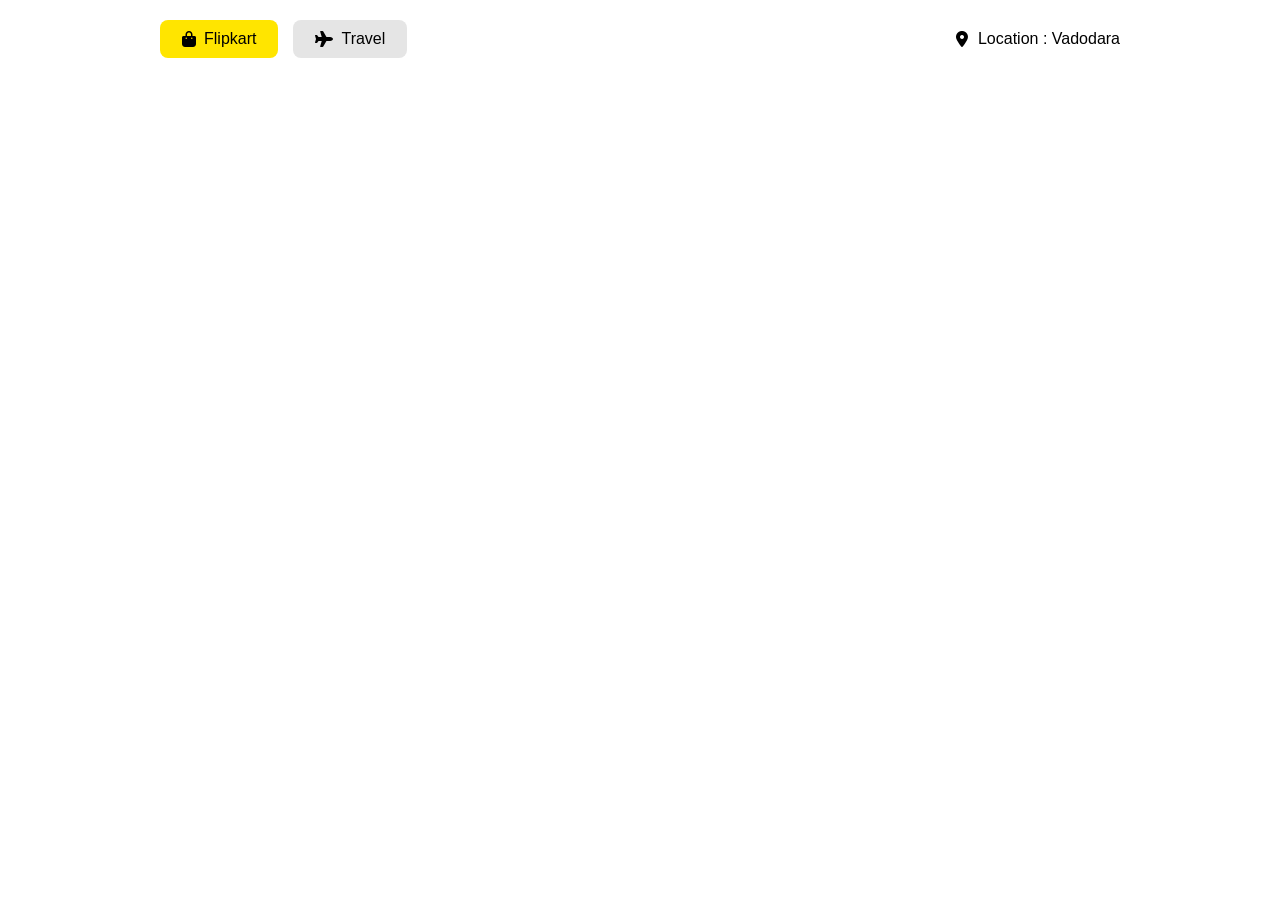
==== MINI_PROJECT/flipkart.html @ 70313714 "Flipkart navbar" ====
<!DOCTYPE html>
<html lang="en">

<head>
    <meta charset="UTF-8">
    <meta name="viewport" content="width=device-width, initial-scale=1.0">

    <link rel="stylesheet" href="flipkart.css">

    <link rel="stylesheet"
        href="https://cdnjs.cloudflare.com/ajax/libs/font-awesome/6.5.1/css/all.min.css">

    <title>Flipkart Navbar</title>
</head>

<body>

    <header>

        <nav class="top-nav">

            <div class="top-nav-left">

                <button class="btn active">
                    <i class="fa-solid fa-bag-shopping"></i>
                    Flipkart
                </button>

                <button class="btn">
                    <i class="fa-solid fa-plane"></i>
                    Travel
                </button>

            </div>

            <div class="top-nav-right">

                <i class="fa-solid fa-location-dot"></i>

                <p>Location : Vadodara</p>

            </div>

        </nav>

    </header>

</body>

</html>
---- MINI_PROJECT/flipkart.css ----
* {
    margin: 0;
    padding: 0;
    box-sizing: border-box;
    font-family: gilroy, sans-serif;
}

html,
body {
    width: 100%;
    height: 100%;
    background-color: #ffffff;
}

header {
    width: 100%;
    padding: 20px 0;

    display: flex;
    justify-content: center;
}

.top-nav {
    width: 75%;

    display: flex;
    align-items: center;
    justify-content: space-between;
}

.top-nav-left {
    display: flex;
    gap: 15px;
}

.btn {
    border: none;
    outline: none;

    padding: 10px 22px;
    border-radius: 8px;

    display: flex;
    align-items: center;
    gap: 8px;

    font-size: 16px;
    cursor: pointer;

    background-color: #e5e5e5;
}

.btn.active {
    background-color: #ffe500;
}

.top-nav-right {
    display: flex;
    align-items: center;
    gap: 10px;

    font-size: 16px;
}
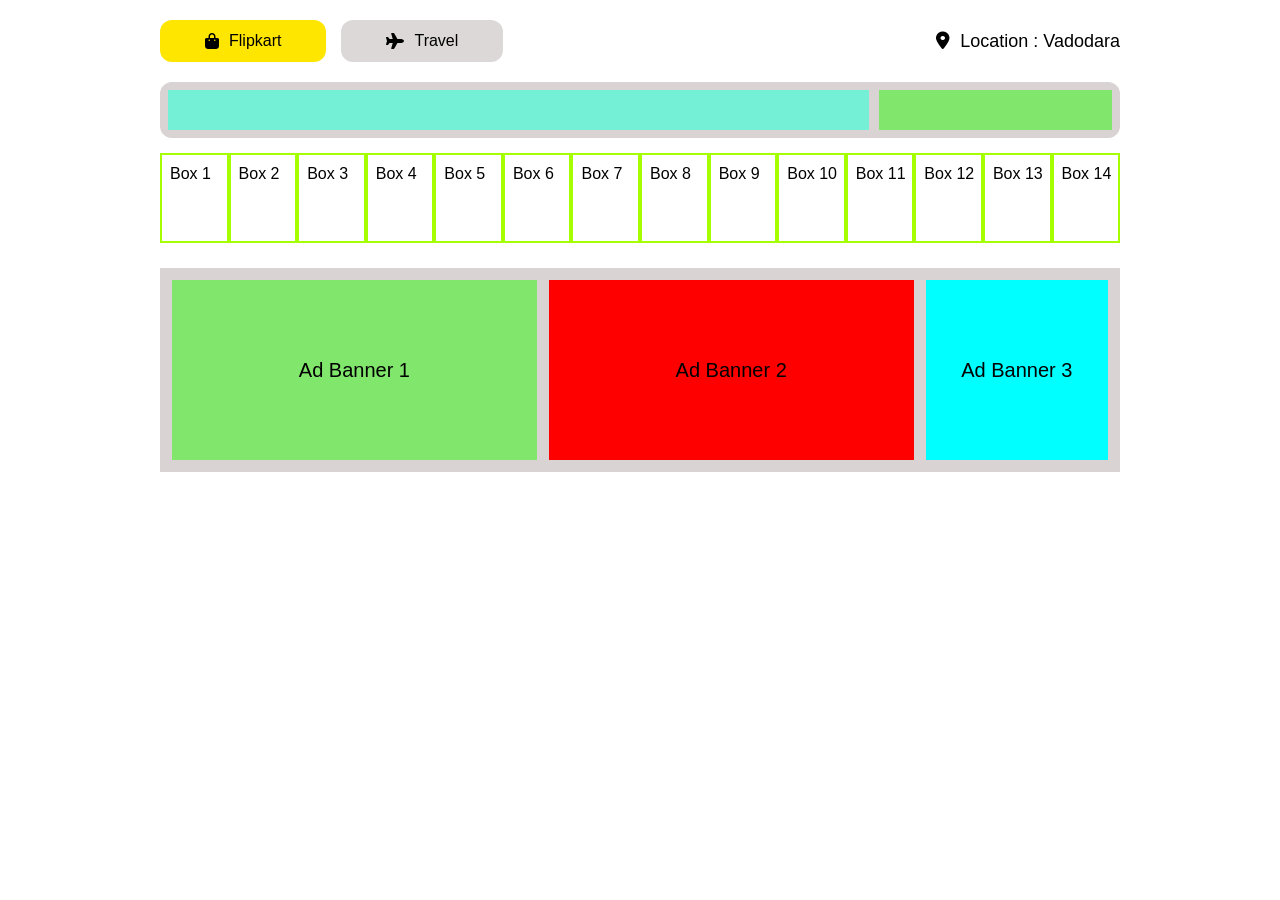
==== commit a35b5cbd: "Flipkart navbar" ====
--- a/MINI_PROJECT/flipkart.html
+++ b/MINI_PROJECT/flipkart.html
@@ -10,11 +10,12 @@
     <link rel="stylesheet"
         href="https://cdnjs.cloudflare.com/ajax/libs/font-awesome/6.5.1/css/all.min.css">
 
-    <title>Flipkart Navbar</title>
+    <title>Online Shopping Site</title>
 </head>
 
 <body>
 
+    <!-- Navbar -->
     <header>
 
         <nav class="top-nav">
@@ -45,6 +46,53 @@
 
     </header>
 
+    <main>
+
+        <!-- Search Bar Section -->
+
+        <section class="search-wrapper">
+
+            <div class="search-box"></div>
+
+            <div class="offer-box"></div>
+
+        </section>
+
+        <!-- Categories -->
+
+        <section class="category-wrapper">
+
+            <div class="category">Box 1</div>
+            <div class="category">Box 2</div>
+            <div class="category">Box 3</div>
+            <div class="category">Box 4</div>
+            <div class="category">Box 5</div>
+            <div class="category">Box 6</div>
+            <div class="category">Box 7</div>
+            <div class="category">Box 8</div>
+            <div class="category">Box 9</div>
+            <div class="category">Box 10</div>
+            <div class="category">Box 11</div>
+            <div class="category">Box 12</div>
+            <div class="category">Box 13</div>
+            <div class="category">Box 14</div>
+
+        </section>
+
+        <!-- Ads Section -->
+
+        <section class="ads-wrapper">
+
+            <div class="ad-box">Ad Banner 1</div>
+
+            <div class="ad-box">Ad Banner 2</div>
+
+            <div class="ad-box">Ad Banner 3</div>
+
+        </section>
+
+    </main>
+
 </body>
 
 </html>
--- a/MINI_PROJECT/flipkart.css
+++ b/MINI_PROJECT/flipkart.css
@@ -9,23 +9,24 @@
 body {
     width: 100%;
     height: 100%;
-    background-color: #ffffff;
+    background-color: white;
 }
+
+/* HEADER */
 
 header {
     width: 100%;
-    padding: 20px 0;
-
     display: flex;
     justify-content: center;
+    padding: 20px 0;
 }
 
 .top-nav {
     width: 75%;
 
     display: flex;
+    justify-content: space-between;
     align-items: center;
-    justify-content: space-between;
 }
 
 .top-nav-left {
@@ -37,21 +38,22 @@
     border: none;
     outline: none;
 
-    padding: 10px 22px;
-    border-radius: 8px;
+    padding: 12px 45px;
+
+    border-radius: 12px;
 
     display: flex;
     align-items: center;
-    gap: 8px;
+    gap: 10px;
 
     font-size: 16px;
     cursor: pointer;
 
-    background-color: #e5e5e5;
+    background-color: #ddd8d8;
 }
 
 .btn.active {
-    background-color: #ffe500;
+    background-color: #ffe600;
 }
 
 .top-nav-right {
@@ -59,5 +61,98 @@
     align-items: center;
     gap: 10px;
 
-    font-size: 16px;
+    font-size: 18px;
+}
+
+/* MAIN */
+
+main {
+    width: 75%;
+    margin: auto;
+}
+
+/* SEARCH SECTION */
+
+.search-wrapper {
+    background-color: #d9d3d3;
+
+    padding: 8px;
+
+    border-radius: 12px;
+
+    display: flex;
+    gap: 10px;
+}
+
+.search-box {
+    flex: 3;
+    height: 40px;
+
+    background-color: #73f0d6;
+}
+
+.offer-box {
+    flex: 1;
+    height: 40px;
+
+    background-color: #81e66c;
+}
+
+/* CATEGORY SECTION */
+
+.category-wrapper {
+    margin-top: 15px;
+
+    display: flex;
+}
+
+.category {
+    flex: 1;
+
+    height: 90px;
+
+    border: 2px solid #a5ff00;
+
+    padding-top: 10px;
+    padding-left: 8px;
+}
+
+/* ADS */
+
+.ads-wrapper {
+    margin-top: 25px;
+
+    background-color: #d9d3d3;
+
+    padding: 12px;
+
+    display: flex;
+    gap: 12px;
+}
+
+.ad-box {
+    height: 180px;
+
+    background-color: #eceaea;
+
+    display: flex;
+    justify-content: center;
+    align-items: center;
+
+    font-size: 20px;
+}
+
+.ad-box:nth-child(1) {
+    flex: 2;
+    background-color: #81e66c;
+}
+
+.ad-box:nth-child(2) {
+    flex: 2;
+    background-color: red;
+}
+
+.ad-box:nth-child(3) {
+    flex: 1;
+    background-color: aqua;
 }
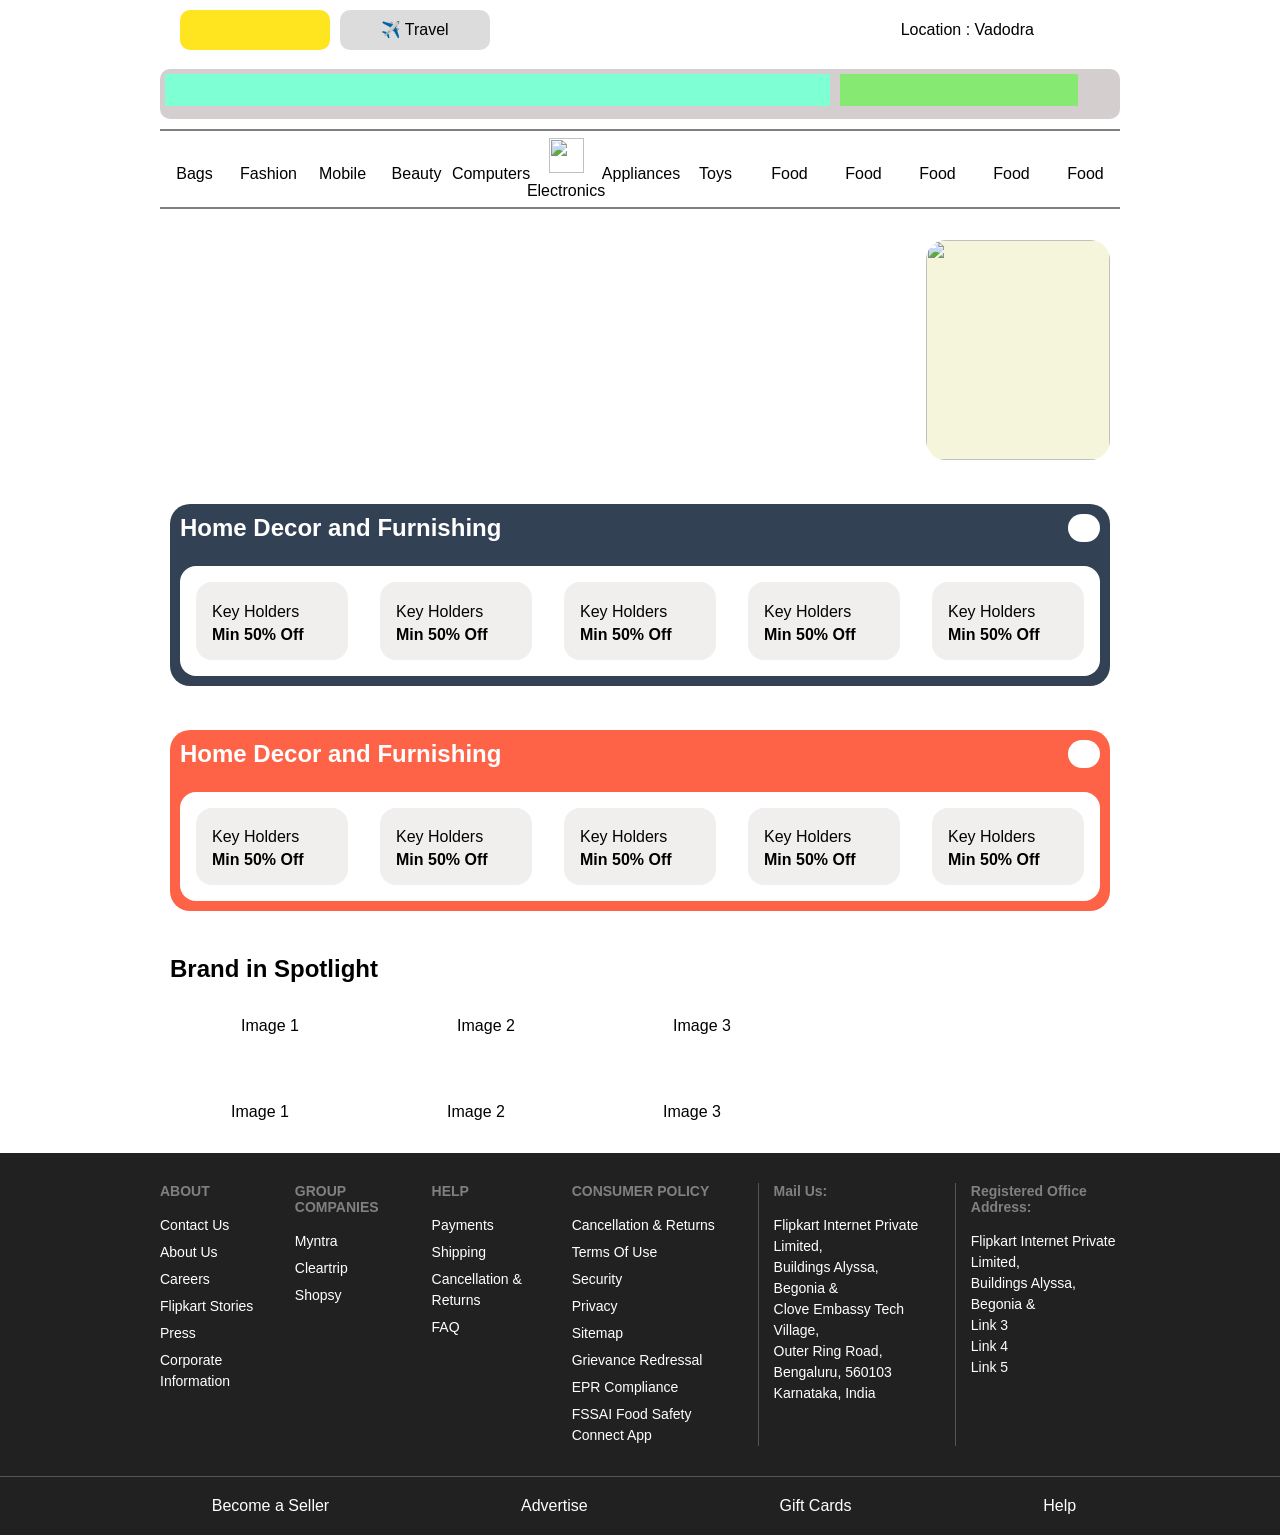
==== commit 53fade31: "footer" ====
--- a/MINI_PROJECT/flipkart.html
+++ b/MINI_PROJECT/flipkart.html
@@ -1,98 +1,423 @@
-<!DOCTYPE html>
+<!doctype html>
 <html lang="en">
-
-<head>
-    <meta charset="UTF-8">
-    <meta name="viewport" content="width=device-width, initial-scale=1.0">
-
-    <link rel="stylesheet" href="flipkart.css">
-
-    <link rel="stylesheet"
-        href="https://cdnjs.cloudflare.com/ajax/libs/font-awesome/6.5.1/css/all.min.css">
-
-    <title>Online Shopping Site</title>
-</head>
-
-<body>
-
-    <!-- Navbar -->
+  <head>
+    <meta charset="UTF-8" />
+    <meta name="viewport" content="width=device-width, initial-scale=1.0" />
+    <title>Online Shopping site for Mobile, Cloths...</title>
+    <link
+      rel="shortcut icon"
+      href="https://tse4.mm.bing.net/th/id/OIP.I70WuHuME5bj3-i-LO_NhwHaHa?rs=1&pid=ImgDetMain&o=7&rm=3"
+      type="image/x-icon"
+    />
+
+    <!-- Google Fonts -->
+    <link rel="preconnect" href="https://fonts.googleapis.com" />
+    <link rel="preconnect" href="https://fonts.gstatic.com" crossorigin />
+    <link
+      href="https://fonts.googleapis.com/css2?family=Inter:ital,opsz,wght@0,14..32,100..900;1,14..32,100..900&display=swap"
+      rel="stylesheet"
+    />
+    <!-- google fonts -->
+    <link
+      rel="stylesheet"
+      href="https://cdnjs.cloudflare.com/ajax/libs/font-awesome/7.0.1/css/all.min.css"
+      integrity="sha512-2SwdPD6INVrV/lHTZbO2nodKhrnDdJK9/kg2XD1r9uGqPo1cUbujc+IYdlYdEErWNu69gVcYgdxlmVmzTWnetw=="
+      crossorigin="anonymous"
+      referrerpolicy="no-referrer"
+    />
+    <link rel="stylesheet" href="flipkart.css" />
+  </head>
+  <body>
     <header>
-
-        <nav class="top-nav">
-
-            <div class="top-nav-left">
-
-                <button class="btn active">
-                    <i class="fa-solid fa-bag-shopping"></i>
-                    Flipkart
-                </button>
-
-                <button class="btn">
-                    <i class="fa-solid fa-plane"></i>
-                    Travel
-                </button>
-
+      <nav>
+        <section id="top-nav">
+          <div class="top-nav-left">
+            <div class="btn" style="background-color: #ffe51fff">
+              <img
+                src="https://rukminim2.flixcart.com/fk-p-flap/52/44/image/d2ecfddf891a3922.png?q=90"
+                alt=""
+              />
+              <img
+                src="https://rukminim2.flixcart.com/fk-p-flap/92/36/image/31f7e3af490c225f.png?q=60"
+                alt=""
+              />
             </div>
-
-            <div class="top-nav-right">
-
-                <i class="fa-solid fa-location-dot"></i>
-
-                <p>Location : Vadodara</p>
-
-            </div>
-
-        </nav>
-
+            <div style="background-color: gainsboro" class="btn">✈️ Travel</div>
+          </div>
+          <div class="top-nav-right">
+            <i class="fa-sharp fa-solid fa-location-dot"></i>
+            <p>Location : Vadodra</p>
+          </div>
+        </section>
+
+        <section id="bottom-nav">
+          <div class="btn-box"></div>
+          <div class="login-box"></div>
+        </section>
+        <section id="icons-box">
+          <div class="icons-items">
+            <img
+              src="https://static-assets-web.flixcart.com/apex-static/images/svgs/L1Nav/all.svg"
+              alt=""
+            />
+            <p>Bags</p>
+          </div>
+          <div class="icons-items">
+            <img
+              src="https://static-assets-web.flixcart.com/apex-static/images/svgs/L1Nav/fashion.svg"
+              alt=""
+            />
+            <p>Fashion</p>
+          </div>
+          <div class="icons-items">
+            <img
+              src="https://static-assets-web.flixcart.com/apex-static/images/svgs/L1Nav/mobiles.svg"
+              alt=""
+            />
+            <p>Mobile</p>
+          </div>
+          <div class="icons-items">
+            <img
+              src="https://static-assets-web.flixcart.com/apex-static/images/svgs/L1Nav/beauty.svg"
+              alt=""
+            />
+            <p>Beauty</p>
+          </div>
+          <div class="icons-items">
+            <img
+              src="https://static-assets-web.flixcart.com/apex-static/images/svgs/L1Nav/electronics.svg"
+              alt=""
+            />
+            <p>Computers</p>
+          </div>
+          <div class="icons-items">
+            <img
+              src="https://static-assets-web.flixcart.com/apex-static/images/svgs/L1Nav/home-final.svg"
+              alt=""
+              style="width: 35px; height: 35px; box-sizing: border-box"
+            />
+            <p>Electronics</p>
+          </div>
+          <div class="icons-items">
+            <img
+              src="https://static-assets-web.flixcart.com/apex-static/images/svgs/L1Nav/tv.svg"
+              alt=""
+            />
+            <p>Appliances</p>
+          </div>
+          <div class="icons-items">
+            <img
+              src="https://static-assets-web.flixcart.com/apex-static/images/svgs/L1Nav/toy.svg"
+              alt=""
+            />
+            <p>Toys</p>
+          </div>
+          <div class="icons-items">
+            <img
+              src="https://static-assets-web.flixcart.com/apex-static/images/svgs/L1Nav/food.svg"
+              alt=""
+            />
+            <p>Food</p>
+          </div>
+          <div class="icons-items">
+            <img
+              src="https://static-assets-web.flixcart.com/apex-static/images/svgs/L1Nav/food.svg"
+              alt=""
+            />
+            <p>Food</p>
+          </div>
+          <div class="icons-items">
+            <img
+              src="https://static-assets-web.flixcart.com/apex-static/images/svgs/L1Nav/food.svg"
+              alt=""
+            />
+            <p>Food</p>
+          </div>
+          <div class="icons-items">
+            <img
+              src="https://static-assets-web.flixcart.com/apex-static/images/svgs/L1Nav/food.svg"
+              alt=""
+            />
+            <p>Food</p>
+          </div>
+          <div class="icons-items">
+            <img
+              src="https://static-assets-web.flixcart.com/apex-static/images/svgs/L1Nav/food.svg"
+              alt=""
+            />
+            <p>Food</p>
+          </div>
+        </section>
+      </nav>
     </header>
-
     <main>
-
-        <!-- Search Bar Section -->
-
-        <section class="search-wrapper">
-
-            <div class="search-box"></div>
-
-            <div class="offer-box"></div>
-
-        </section>
-
-        <!-- Categories -->
-
-        <section class="category-wrapper">
-
-            <div class="category">Box 1</div>
-            <div class="category">Box 2</div>
-            <div class="category">Box 3</div>
-            <div class="category">Box 4</div>
-            <div class="category">Box 5</div>
-            <div class="category">Box 6</div>
-            <div class="category">Box 7</div>
-            <div class="category">Box 8</div>
-            <div class="category">Box 9</div>
-            <div class="category">Box 10</div>
-            <div class="category">Box 11</div>
-            <div class="category">Box 12</div>
-            <div class="category">Box 13</div>
-            <div class="category">Box 14</div>
-
-        </section>
-
-        <!-- Ads Section -->
-
-        <section class="ads-wrapper">
-
-            <div class="ad-box">Ad Banner 1</div>
-
-            <div class="ad-box">Ad Banner 2</div>
-
-            <div class="ad-box">Ad Banner 3</div>
-
-        </section>
-
+      <section id="ad-banner">
+        <div class="ad-banners" id="banner-item-1">
+          <img
+            src="https://rukminim2.flixcart.com/fk-p-flap/3200/1560/image/3bcf6bc21bb6f4aa.png?q=60"
+            alt=""
+          />
+        </div>
+
+        <div class="ad-banners" id="banner-item-2">
+          <img
+            src="https://rukminim2.flixcart.com/fk-p-flap/3200/1560/image/7032b61a38b34471.png?q=60"
+            alt=""
+          />
+        </div>
+        <div class="ad-banners" id="banner-item-3">
+          <img
+            src="https://rukminim2.flixcart.com/fk-p-flap/3200/1560/image/7032b61a38b34471.png?q=60"
+            alt=""
+          />
+        </div>
+      </section>
+      <section id="home-decor-1">
+        <div id="home-decor-top">
+          <h2>Home Decor and Furnishing</h2>
+          <div class="right-swipe-icons" style="color: black">
+            <i class="fa-solid fa-arrow-right"></i>
+          </div>
+        </div>
+        <div id="home-decors-cards-container">
+          <div class="home-decor-cards">
+            <img
+              src="https://rukminim2.flixcart.com/image/612/612/xif0q/face-wash/x/m/x/-original-imagvyzgbhzf9mk9.jpeg?q=70"
+              alt=""
+            />
+            <p>Key Holders</p>
+            <span>Min 50% Off</span>
+          </div>
+          <div class="home-decor-cards">
+            <img
+              src="https://rukminim2.flixcart.com/image/612/612/kcgk1ow0/face-wash/x/n/r/300-morning-energy-lemon-fresh-clean-clear-original-imafth356uetvh9z.jpeg?q=70"
+              alt=""
+            />
+            <p>Key Holders</p>
+            <span>Min 50% Off</span>
+          </div>
+          <div class="home-decor-cards">
+            <img
+              src="https://rukminim2.flixcart.com/image/612/612/xif0q/face-wash/x/m/x/-original-imagvyzgbhzf9mk9.jpeg?q=70"
+              alt=""
+            />
+            <p>Key Holders</p>
+            <span>Min 50% Off</span>
+          </div>
+          <div class="home-decor-cards">
+            <img
+              src="https://rukminim2.flixcart.com/image/612/612/xif0q/face-wash/x/m/x/-original-imagvyzgbhzf9mk9.jpeg?q=70"
+              alt=""
+            />
+            <p>Key Holders</p>
+            <span>Min 50% Off</span>
+          </div>
+          <div class="home-decor-cards">
+            <img
+              src="https://rukminim2.flixcart.com/image/612/612/xif0q/face-wash/x/m/x/-original-imagvyzgbhzf9mk9.jpeg?q=70"
+              alt=""
+            />
+            <p>Key Holders</p>
+            <span>Min 50% Off</span>
+          </div>
+        </div>
+
+        <!-- .container>p+h1 -->
+      </section>
+      <section id="home-decor-2">
+        <div id="home-decor-top">
+          <h2>Home Decor and Furnishing</h2>
+          <div class="right-swipe-icons" style="color: black">
+            <i class="fa-solid fa-arrow-right"></i>
+          </div>
+        </div>
+        <div id="home-decors-cards-container">
+          <div class="home-decor-cards">
+            <img
+              src="https://rukminim2.flixcart.com/image/612/612/xif0q/face-wash/x/m/x/-original-imagvyzgbhzf9mk9.jpeg?q=70"
+              alt=""
+            />
+            <p>Key Holders</p>
+            <span>Min 50% Off</span>
+          </div>
+          <div class="home-decor-cards">
+            <img
+              src="https://rukminim2.flixcart.com/image/612/612/kcgk1ow0/face-wash/x/n/r/300-morning-energy-lemon-fresh-clean-clear-original-imafth356uetvh9z.jpeg?q=70"
+              alt=""
+            />
+            <p>Key Holders</p>
+            <span>Min 50% Off</span>
+          </div>
+          <div class="home-decor-cards">
+            <img
+              src="https://rukminim2.flixcart.com/image/612/612/xif0q/face-wash/x/m/x/-original-imagvyzgbhzf9mk9.jpeg?q=70"
+              alt=""
+            />
+            <p>Key Holders</p>
+            <span>Min 50% Off</span>
+          </div>
+          <div class="home-decor-cards">
+            <img
+              src="https://rukminim2.flixcart.com/image/612/612/xif0q/face-wash/x/m/x/-original-imagvyzgbhzf9mk9.jpeg?q=70"
+              alt=""
+            />
+            <p>Key Holders</p>
+            <span>Min 50% Off</span>
+          </div>
+          <div class="home-decor-cards">
+            <img
+              src="https://rukminim2.flixcart.com/image/612/612/xif0q/face-wash/x/m/x/-original-imagvyzgbhzf9mk9.jpeg?q=70"
+              alt=""
+            />
+            <p>Key Holders</p>
+            <span>Min 50% Off</span>
+          </div>
+        </div>
+
+        <!-- .container>p+h1 -->
+      </section>
+      <section id="spotlight-container">
+        <h2>Brand in Spotlight</h2>
+        <div id="spotlight-items-container">
+          <div class="spotlight-items">
+            <img
+              src="https://rukminim2.flixcart.com/fk-p-flap/440/580/image/1f06224f74b7dde6.png?q=60"
+              alt=""
+            />
+            <p>Image 1</p>
+          </div>
+          <div class="spotlight-items">
+            <img
+              src="https://rukminim2.flixcart.com/fk-p-flap/440/580/image/1f06224f74b7dde6.png?q=60"
+              alt=""
+            />
+            <p>Image 2</p>
+          </div>
+          <div class="spotlight-items">
+            <img
+              src="https://rukminim2.flixcart.com/fk-p-flap/440/580/image/1f06224f74b7dde6.png?q=60"
+              alt=""
+            />
+            <p>Image 3</p>
+          </div>
+        </div>
+      </section>
+      <section id="spotlight-container-1">
+        <div id="spotlight-items-container">
+          <div class="spotlight-items">
+            <img
+              src="https://rukminim2.flixcart.com/fk-p-flap/440/580/image/1f06224f74b7dde6.png?q=60"
+              alt=""
+            />
+            <p>Image 1</p>
+          </div>
+          <div class="spotlight-items">
+            <img
+              src="https://rukminim2.flixcart.com/fk-p-flap/440/580/image/1f06224f74b7dde6.png?q=60"
+              alt=""
+            />
+            <p>Image 2</p>
+          </div>
+          <div class="spotlight-items">
+            <img
+              src="https://rukminim2.flixcart.com/fk-p-flap/440/580/image/1f06224f74b7dde6.png?q=60"
+              alt=""
+            />
+            <p>Image 3</p>
+          </div>
+        </div>
+      </section>
     </main>
-
-</body>
-
+    <footer>
+
+    <section id="footer-top">
+
+        <div class="footer-column">
+            <h4>ABOUT</h4>
+            <p>Contact Us</p>
+            <p>About Us</p>
+            <p>Careers</p>
+            <p>Flipkart Stories</p>
+            <p>Press</p>
+            <p>Corporate Information</p>
+        </div>
+
+        <div class="footer-column">
+            <h4>GROUP COMPANIES</h4>
+            <p>Myntra</p>
+            <p>Cleartrip</p>
+            <p>Shopsy</p>
+        </div>
+
+        <div class="footer-column">
+            <h4>HELP</h4>
+            <p>Payments</p>
+            <p>Shipping</p>
+            <p>Cancellation & Returns</p>
+            <p>FAQ</p>
+        </div>
+
+        <div class="footer-column">
+            <h4>CONSUMER POLICY</h4>
+            <p>Cancellation & Returns</p>
+            <p>Terms Of Use</p>
+            <p>Security</p>
+            <p>Privacy</p>
+            <p>Sitemap</p>
+            <p>Grievance Redressal</p>
+            <p>EPR Compliance</p>
+            <p>FSSAI Food Safety Connect App</p>
+        </div>
+
+        <div class="footer-column address">
+            <h4>Mail Us:</h4>
+            <p>
+                Flipkart Internet Private Limited,<br>
+                Buildings Alyssa, Begonia &<br>
+                Clove Embassy Tech Village,<br>
+                Outer Ring Road,<br>
+                Bengaluru, 560103<br>
+                Karnataka, India
+            </p>
+        </div>
+
+        <div class="footer-column address">
+            <h4>Registered Office Address:</h4>
+            <p>
+                Flipkart Internet Private Limited,<br>
+                Buildings Alyssa, Begonia &<br>
+                Link 3<br>
+                Link 4<br>
+                Link 5
+            </p>
+        </div>
+
+    </section>
+
+    <section id="footer-bottom">
+
+        <div>
+            <i class="fa-solid fa-shop"></i>
+            Become a Seller
+        </div>
+
+        <div>
+            <i class="fa-solid fa-star"></i>
+            Advertise
+        </div>
+
+        <div>
+            <i class="fa-solid fa-gift"></i>
+            Gift Cards
+        </div>
+
+        <div>
+            <i class="fa-solid fa-circle-info"></i>
+            Help
+        </div>
+
+    </section>
+
+</footer>
+  </body>
 </html>
--- a/MINI_PROJECT/flipkart.css
+++ b/MINI_PROJECT/flipkart.css
@@ -1,158 +1,378 @@
+:root {
+  --wh-slate-50: #f8fafc;
+  --wh-slate-100: #f1f5f9;
+  --wh-slate-200: #e2e8f0;
+  --wh-slate-300: #cbd5e1;
+  --wh-slate-400: #94a3b8;
+  --wh-slate-500: #64748b;
+  --wh-slate-600: #475569;
+  --wh-slate-700: #334155;
+  --wh-slate-800: #1e293b;
+  --wh-slate-900: #0f172a;
+  --wh-slate-950: #020617;
+  --brand-border-radius: 20px;
+  --primary-text: crimson;
+  --text-size: 34px;
+
+  /* Shared width for header and main */
+  --content-width: min(1200px, 75vw);
+}
+
 * {
-    margin: 0;
-    padding: 0;
-    box-sizing: border-box;
-    font-family: gilroy, sans-serif;
+  margin: 0;
+  padding: 0;
+  box-sizing: border-box;
+  font-family: gilroy, sans-serif;
 }
 
 html,
 body {
-    width: 100%;
-    height: 100%;
-    background-color: white;
-}
-
-/* HEADER */
+  min-height: 100vh;
+  width: 100%;
+  background-color: #ffffff;
+}
+
+/* =========================
+   HEADER
+========================= */
 
 header {
-    width: 100%;
-    display: flex;
-    justify-content: center;
-    padding: 20px 0;
-}
-
-.top-nav {
-    width: 75%;
-
-    display: flex;
-    justify-content: space-between;
-    align-items: center;
-}
-
-.top-nav-left {
-    display: flex;
-    gap: 15px;
+  width: var(--content-width);
+  height: 100px;
+
+  position: fixed;
+  top: 0;
+  left: 50%;
+  transform: translateX(-50%);
+
+  z-index: 100;
+}
+
+nav {
+  display: flex;
+  flex-direction: column;
+  gap: 10px;
+  background-color: white;
+}
+
+#top-nav {
+  display: flex;
+  justify-content: space-between;
+  padding: 1%;
+  margin: 0 10px;
+}
+
+.top-nav-left,
+.top-nav-right {
+  display: flex;
+  align-items: center;
+  justify-content: center;
+  gap: 10px;
+}
+
+.top-nav-right {
+  width: 30%;
 }
 
 .btn {
-    border: none;
-    outline: none;
-
-    padding: 12px 45px;
-
-    border-radius: 12px;
-
-    display: flex;
-    align-items: center;
-    gap: 10px;
-
-    font-size: 16px;
-    cursor: pointer;
-
-    background-color: #ddd8d8;
-}
-
-.btn.active {
-    background-color: #ffe600;
-}
-
-.top-nav-right {
-    display: flex;
-    align-items: center;
-    gap: 10px;
-
-    font-size: 18px;
-}
-
-/* MAIN */
+  width: 150px;
+  height: 30px;
+  padding: 20px;
+
+  border: none;
+  border-radius: 10px;
+
+  display: flex;
+  align-items: center;
+  justify-content: space-evenly;
+  cursor: pointer;
+  display: flex;
+  gap: 0.5rem;
+}
+
+.btn img {
+  width: 32px;
+}
+
+#bottom-nav {
+  display: flex;
+  gap: 10px;
+
+  width: 100%;
+  height: 50px;
+
+  padding: 5px;
+  border-radius: 10px;
+
+  background-color: rgb(213, 206, 206);
+}
+
+.btn-box {
+  width: 70%;
+  height: 80%;
+  background-color: aquamarine;
+}
+
+.login-box {
+  width: 25%;
+  height: 80%;
+  background-color: rgb(134, 233, 114);
+}
+
+/* =========================
+   MAIN
+========================= */
 
 main {
-    width: 75%;
-    margin: auto;
-}
-
-/* SEARCH SECTION */
-
-.search-wrapper {
-    background-color: #d9d3d3;
-
-    padding: 8px;
-
-    border-radius: 12px;
-
-    display: flex;
-    gap: 10px;
-}
-
-.search-box {
-    flex: 3;
-    height: 40px;
-
-    background-color: #73f0d6;
-}
-
-.offer-box {
-    flex: 1;
-    height: 40px;
-
-    background-color: #81e66c;
-}
-
-/* CATEGORY SECTION */
-
-.category-wrapper {
-    margin-top: 15px;
-
-    display: flex;
-}
-
-.category {
-    flex: 1;
-
-    height: 90px;
-
-    border: 2px solid #a5ff00;
-
-    padding-top: 10px;
-    padding-left: 8px;
-}
-
-/* ADS */
-
-.ads-wrapper {
-    margin-top: 25px;
-
-    background-color: #d9d3d3;
-
-    padding: 12px;
-
-    display: flex;
-    gap: 12px;
-}
-
-.ad-box {
-    height: 180px;
-
-    background-color: #eceaea;
-
-    display: flex;
-    justify-content: center;
-    align-items: center;
-
-    font-size: 20px;
-}
-
-.ad-box:nth-child(1) {
-    flex: 2;
-    background-color: #81e66c;
-}
-
-.ad-box:nth-child(2) {
-    flex: 2;
-    background-color: red;
-}
-
-.ad-box:nth-child(3) {
-    flex: 1;
-    background-color: aqua;
+  width: var(--content-width);
+
+  /* Push content below fixed header */
+  margin: 230px auto 0;
+
+  /* TODO : Remove after implementing */
+  display: flex;
+  flex-direction: column;
+  gap: 1.5rem;
+}
+
+/* =========================
+   ICONS
+========================= */
+
+#icons-box {
+  width: 100%;
+  height: 80px;
+
+  display: flex;
+  align-items: center;
+  justify-content: space-around;
+  gap: 5px;
+
+  border-top: 2px solid gray;
+  border-bottom: 2px solid gray;
+
+  margin-bottom: 1rem;
+}
+
+.icons-items {
+  width: 70px;
+  height: 70px;
+
+  padding: 5px;
+  border-radius: 1rem;
+
+  display: flex;
+  flex-direction: column;
+  gap: 0.6rem;
+  justify-content: center;
+  align-items: center;
+}
+
+/* =========================
+   AD BANNERS
+========================= */
+
+#ad-banner {
+  display: flex;
+  gap: 10px;
+  padding: 10px;
+  overflow-x: auto;
+}
+
+.ad-banners {
+  flex: 1;
+  width: 480px;
+  height: 220px;
+
+  display: flex;
+  justify-content: center;
+  align-items: center;
+
+  border-radius: 20px;
+  overflow: hidden;
+}
+
+.ad-banners img {
+  width: 100%;
+}
+
+#banner-item-1,
+#banner-item-2 {
+  flex-grow: 2;
+}
+
+#banner-item-3 {
+  flex-grow: 1;
+}
+
+#banner-item-3 img {
+  width: 100%;
+  height: 100%;
+  background-color: beige;
+}
+
+/* =========================
+   HOME DECOR
+========================= */
+
+#home-decor-1,
+#home-decor-2 {
+  width: calc(100% - 20px);
+
+  margin: 10px;
+  padding: 10px;
+
+  border-radius: var(--brand-border-radius);
+}
+#home-decor-1 {
+  background-color: var(--wh-slate-700);
+}
+#home-decor-2 {
+  background-color: tomato;
+}
+
+#home-decor-top {
+  display: flex;
+  justify-content: space-between;
+  color: white;
+}
+
+.right-swipe-icons {
+  color: black;
+  background-color: white;
+
+  padding: 0.5rem 1rem;
+  border-radius: 1rem;
+}
+
+#home-decors-cards-container {
+  width: 100%;
+
+  display: flex;
+  justify-content: space-evenly;
+
+  margin-top: 1.5rem;
+
+  background-color: white;
+  border-radius: 1rem;
+}
+
+.home-decor-cards {
+  flex: 1;
+  padding: 1rem;
+  margin: 1rem;
+
+  display: flex;
+  flex-direction: column;
+  justify-content: center;
+  /* align-items: center; */
+  gap: 0.3rem;
+
+  border-radius: 0.5rem;
+  background-color: #f1eeee;
+  border-radius: 1rem;
+}
+
+.home-decor-cards img {
+  width: 100%;
+  height: auto;
+}
+
+.home-decor-cards span {
+  font-weight: 600;
+}
+
+/* Footer */
+footer {
+  width: 100vw;
+  background-color: rgb(39, 38, 38);
+  color: beige;
+}
+
+#spotlight-container {
+  margin: 10px;
+  border-radius: var(--brand-border-radius);
+}
+
+#spotlight-items-container {
+  display: flex;
+  justify-content: start;
+  margin-top: 1rem;
+  /* flex: 1; */
+  gap: 1rem;
+}
+
+.spotlight-items {
+  width: 200px;
+  overflow: hidden;
+  border-radius: var(--brand-border-radius);
+  text-align: center;
+}
+
+.spotlight-items img {
+  width: 100%;
+}
+
+/* FOOTER */
+
+footer {
+  width: 100vw;
+  background-color: #212121;
+  color: white;
+  margin-top: 2rem;
+}
+
+#footer-top {
+  width: var(--content-width);
+
+  margin: auto;
+  padding: 30px 0;
+
+  display: flex;
+  justify-content: space-between;
+  gap: 2rem;
+}
+
+.footer-column {
+  display: flex;
+  flex-direction: column;
+  gap: 6px;
+}
+
+.footer-column h4 {
+  color: gray;
+  font-size: 14px;
+  margin-bottom: 10px;
+}
+
+.footer-column p {
+  font-size: 14px;
+  font-weight: 400;
+  line-height: 1.5;
+}
+
+.address {
+  border-left: 1px solid #555;
+  padding-left: 15px;
+}
+
+#footer-bottom {
+  border-top: 1px solid #555;
+
+  width: 100%;
+  padding: 20px;
+
+  display: flex;
+  justify-content: space-evenly;
+  align-items: center;
+}
+
+#footer-bottom div {
+  display: flex;
+  align-items: center;
+  gap: 8px;
+}
+
+#footer-bottom i {
+  color: rgb(255, 255, 255);
 }
